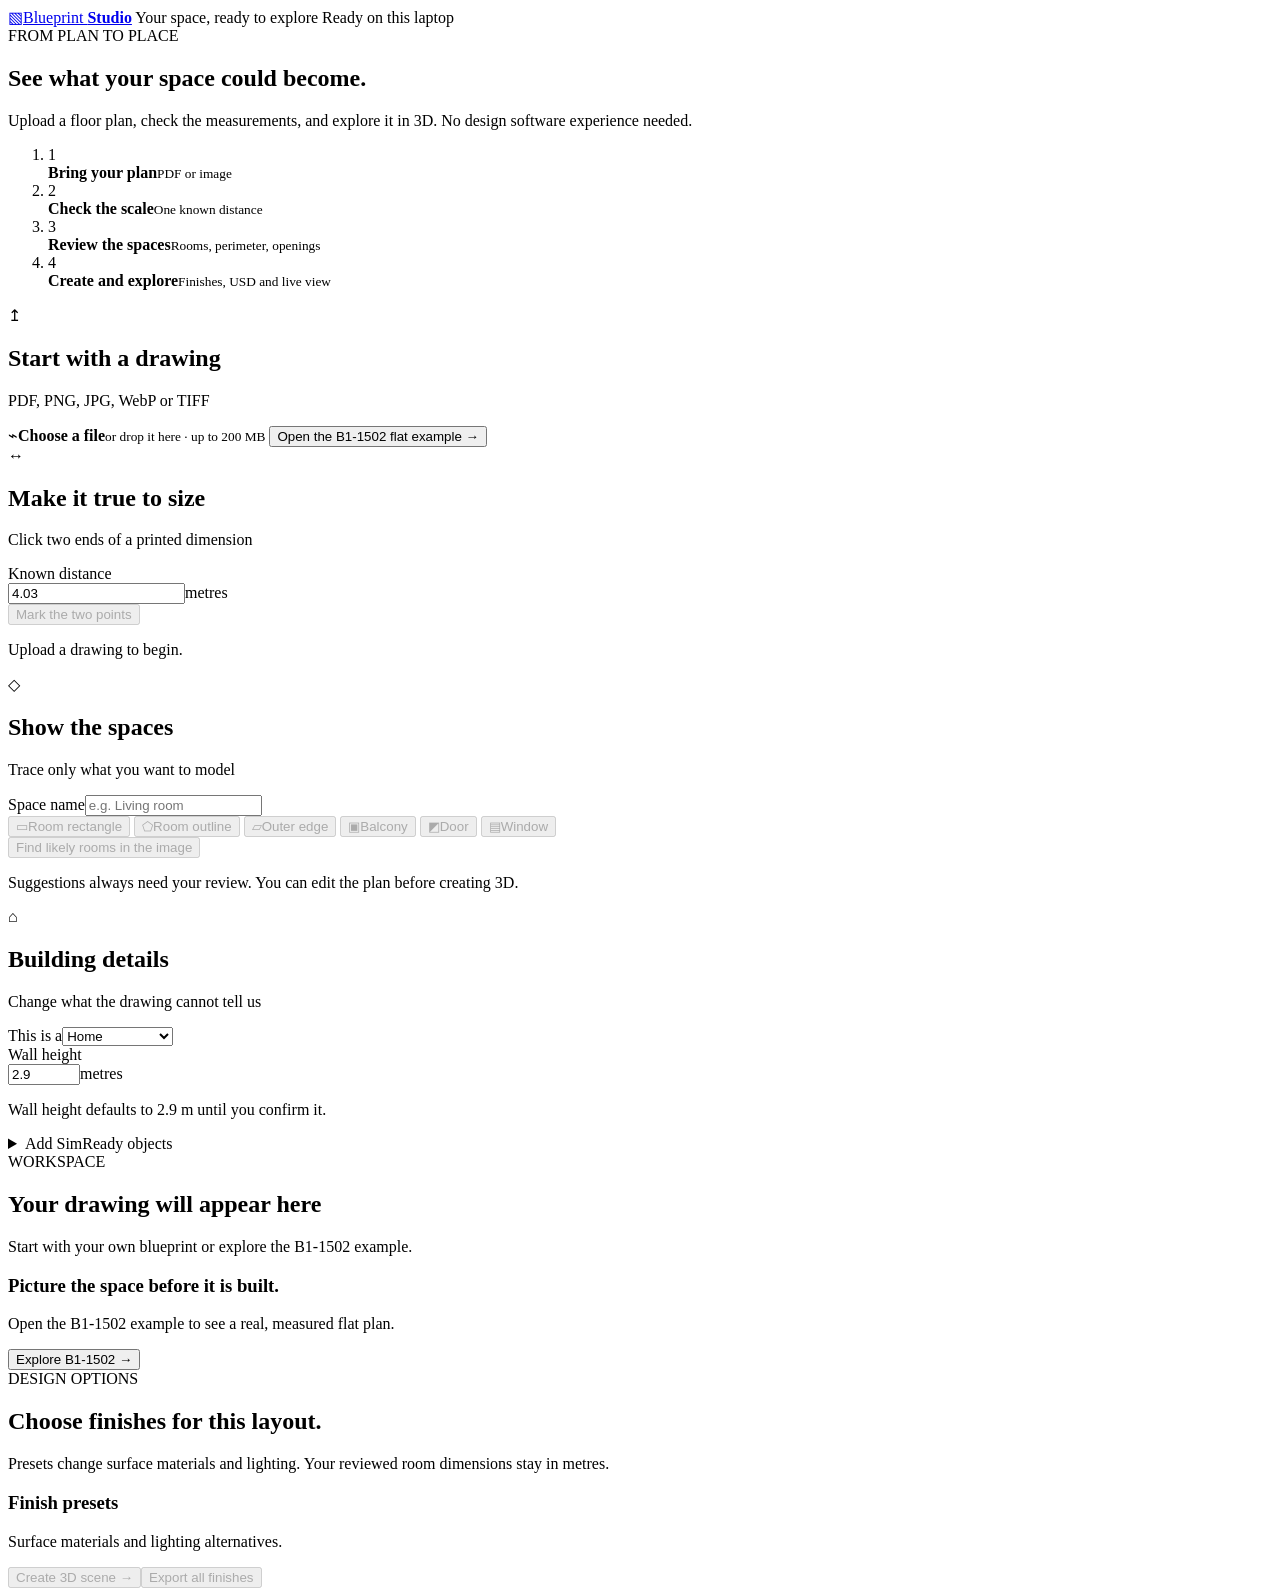
==== blueprint-usd-studio/app/static/index.html @ 50b2b5b7 "Present reference-linked interior schemes with current-layout previews" ====
<!doctype html>
<html lang="en">
<head>
  <meta charset="utf-8">
  <meta name="viewport" content="width=device-width, initial-scale=1">
  <meta name="theme-color" content="#111a2b">
  <title>Blueprint Studio · From drawing to 3D</title>
  <link rel="icon" type="image/svg+xml" href="/static/favicon.svg">
  <link rel="stylesheet" href="/static/style.css">
</head>
<body>
  <header class="topbar">
    <a class="brand" href="/" aria-label="Blueprint Studio home"><span class="brand-mark">▧</span><span>Blueprint <strong>Studio</strong></span></a>
    <span class="top-caption">Your space, ready to explore</span>
    <span id="connection" class="connection"><span class="status-dot"></span> Ready on this laptop</span>
  </header>

  <main class="app-shell">
    <aside class="sidebar">
      <div class="intro">
        <div class="eyebrow">FROM PLAN TO PLACE</div>
        <h1>See what your space could become.</h1>
        <p>Upload a floor plan, check the measurements, and explore it in 3D. No design software experience needed.</p>
      </div>

      <ol class="steps" aria-label="Workflow">
        <li class="active" id="step-upload"><span>1</span><div><strong>Bring your plan</strong><small>PDF or image</small></div></li>
        <li id="step-measure"><span>2</span><div><strong>Check the scale</strong><small>One known distance</small></div></li>
        <li id="step-outline"><span>3</span><div><strong>Review the spaces</strong><small>Rooms, perimeter, openings</small></div></li>
        <li id="step-create"><span>4</span><div><strong>Create and explore</strong><small>Finishes, USD and live view</small></div></li>
      </ol>

      <section class="card source-card">
        <div class="card-heading"><span class="icon">↥</span><div><h2>Start with a drawing</h2><p>PDF, PNG, JPG, WebP or TIFF</p></div></div>
        <label class="upload-target" for="fileInput"><span class="upload-illustration">⌁</span><strong>Choose a file</strong><small>or drop it here · up to 200 MB</small></label>
        <input id="fileInput" type="file" accept=".pdf,.png,.jpg,.jpeg,.webp,.tif,.tiff" hidden>
        <button id="exampleButton" type="button" class="text-button">Open the B1-1502 flat example <span>→</span></button>
        <p id="sourceNote" class="source-note" hidden></p>
        <div id="pageControls" class="field-row" hidden><label for="pageSelect">PDF page</label><select id="pageSelect"></select></div>
      </section>

      <section class="card" id="measureCard">
        <div class="card-heading"><span class="icon">↔</span><div><h2>Make it true to size</h2><p>Click two ends of a printed dimension</p></div></div>
        <div class="field-row"><label for="distanceInput">Known distance</label><div class="unit-input"><input id="distanceInput" type="number" min="0.01" step="0.01" value="4.03"><span>metres</span></div></div>
        <button id="calibrateButton" type="button" class="secondary-button" disabled>Mark the two points</button>
        <p id="scaleSummary" class="helper">Upload a drawing to begin.</p>
      </section>

      <section class="card" id="outlineCard">
        <div class="card-heading"><span class="icon">◇</span><div><h2>Show the spaces</h2><p>Trace only what you want to model</p></div></div>
        <div class="field-row"><label for="roomName">Space name</label><input id="roomName" type="text" placeholder="e.g. Living room"></div>
        <div class="tool-grid">
          <button class="tool" data-tool="room-rectangle" disabled>▭<span>Room rectangle</span></button>
          <button class="tool" data-tool="room-polygon" disabled>⬠<span>Room outline</span></button>
          <button class="tool" data-tool="perimeter" disabled>▱<span>Outer edge</span></button>
          <button class="tool" data-tool="balcony" disabled>▣<span>Balcony</span></button>
          <button class="tool" data-tool="door" disabled>◩<span>Door</span></button>
          <button class="tool" data-tool="window" disabled>▤<span>Window</span></button>
        </div>
        <button id="finishOutline" type="button" class="secondary-button" hidden>Finish this outline</button>
        <div id="openingWidthRow" class="field-row" hidden><label for="openingWidth">Opening width</label><div class="unit-input"><input id="openingWidth" type="number" min="0.2" max="6" step="0.05" value="0.9"><span>metres</span></div></div>
        <button id="suggestButton" type="button" class="subtle-button" disabled>Find likely rooms in the image</button>
        <p class="helper">Suggestions always need your review. You can edit the plan before creating 3D.</p>
        <div id="suggestions" class="suggestions" hidden></div>
        <div id="roomList" class="room-list"></div>
      </section>

      <section class="card" id="detailCard">
        <div class="card-heading"><span class="icon">⌂</span><div><h2>Building details</h2><p>Change what the drawing cannot tell us</p></div></div>
        <div class="field-row"><label for="structureType">This is a</label><select id="structureType"><option value="home">Home</option><option value="factory">Factory</option><option value="office">Office</option><option value="showroom">Showroom</option><option value="other">Other structure</option></select></div>
        <div class="field-row"><label for="heightInput">Wall height</label><div class="unit-input"><input id="heightInput" type="number" min="1.5" max="15" step="0.05" value="2.9"><span>metres</span></div></div>
        <p id="heightStatus" class="helper">Wall height defaults to 2.9 m until you confirm it.</p>
        <details class="assets-panel"><summary>Add SimReady objects</summary><button id="starterFurniture" type="button" class="secondary-button" hidden>Add sample B1-1502 layout</button><div id="assetList" class="asset-list">The asset library is being prepared.</div><div id="placementList" class="room-list"></div><p class="helper">Choose an item, then click where it belongs on the plan. Source materials stay linked. To see an object fall, mark it movable, give it a starting height, and enable physics in the live view.</p></details>
      </section>
    </aside>

    <section class="workspace">
      <div class="workspace-header">
        <div><div class="eyebrow">WORKSPACE</div><h2 id="projectTitle">Your drawing will appear here</h2><p id="projectSubtitle">Start with your own blueprint or explore the B1-1502 example.</p></div>
        <div class="workspace-actions"><span id="saveState" class="save-state"></span><button id="clearTool" type="button" class="subtle-button" hidden>Exit tool</button></div>
      </div>
      <div id="emptyState" class="empty-state"><div class="empty-graphic"><span class="plan-line"></span><span class="plan-line second"></span><span class="plan-line third"></span><span class="plan-door"></span></div><h3>Picture the space before it is built.</h3><p>Open the B1-1502 example to see a real, measured flat plan.</p><button id="emptyExample" class="primary-button" type="button">Explore B1-1502 <span>→</span></button></div>
      <div id="canvasArea" class="canvas-area" hidden><div class="canvas-toolbar"><span id="toolHint">Review the traced plan, or choose a tool on the left.</span><label class="canvas-toggle"><input id="showLabels" type="checkbox" checked> Show labels</label><span id="canvasScale"></span></div><div class="canvas-scroll"><canvas id="planCanvas" aria-label="Blueprint editor"></canvas></div><div class="canvas-footer"><span><i class="legend-swatch perimeter"></i> Perimeter</span><span><i class="legend-swatch room"></i> Spaces</span><span><i class="legend-swatch opening"></i> Openings</span><span>Click a space in the list to remove it</span></div></div>
      <div id="drawingInfo" class="drawing-info" hidden><div class="info-title">Measurements and source</div><div id="measurementBadges" class="measurement-badges"></div><p id="provenanceText"></p>
        <details id="reconstructionReview" class="reconstruction-review" hidden>
          <summary>Review reconstruction assumptions</summary>
          <p id="reconstructionCounts"></p>
          <p>Review the source evidence and estimated values below. Use the item IDs when requesting a correction.</p>
          <section id="referenceContext" hidden><h3>Reference files</h3><div id="referenceLedger"></div><h3>Specified finishes</h3><div id="finishSpecification"></div></section>
          <h3>Scale check</h3><div id="reconstructionScale"></div>
          <h3>Reconstruction decisions</h3><ul id="reconstructionDecisions" class="review-list" tabindex="0" aria-label="Reconstruction decisions"></ul>
          <h3>Openings and access</h3><ol id="reconstructionOpenings" class="review-list" tabindex="0" aria-label="Opening evidence and dimensions"></ol>
          <a id="reconstructionTrace" class="secondary-button" download>Download reconstruction trace</a>
        </details>
      </div>

      <section class="create-panel" id="createPanel">
        <div class="create-copy"><div class="eyebrow">DESIGN OPTIONS</div><h2 id="designOptionsTitle">Choose finishes for this layout.</h2><p id="finishPresetNote">Presets change surface materials and lighting. Your reviewed room dimensions stay in metres.</p></div>
        <div id="styleChoices" class="style-choices" role="radiogroup" aria-label="Interior scheme or finish preset">
          <section id="interiorSchemes" class="style-section" hidden aria-labelledby="interiorSchemesTitle"><h3 id="interiorSchemesTitle">Interior schemes</h3><p>Coordinated furniture, materials and lighting. Review each scheme’s choices and design references before creating the scene.</p><div id="schemeChoices" class="scheme-choices"></div></section>
          <section id="finishPresets" class="style-section" aria-labelledby="finishPresetsTitle"><h3 id="finishPresetsTitle">Finish presets</h3><p>Surface materials and lighting alternatives.</p><div id="finishChoices" class="finish-choices"></div></section>
        </div>
        <div class="create-actions"><button id="generateButton" type="button" class="primary-button" disabled>Create 3D scene <span>→</span></button><button id="allStylesButton" type="button" class="secondary-button" disabled>Export all finishes</button><span id="generateStatus" class="helper"></span></div>
        <div id="resultPanel" class="result-panel" hidden><div><strong>Your USD scene is ready.</strong><p id="resultDetails"></p></div><div class="result-actions"><a id="downloadLink" class="secondary-button" href="#" download>Download USD</a><select id="streamQuality" aria-label="Stream quality"><option value="hd">720p · HD</option><option value="full_hd">1080p · Full HD</option><option value="qhd">1440p · QHD</option><option value="uhd">4K · UHD (3840 × 2160)</option></select><label class="physics-option"><input id="streamPhysics" type="checkbox"> Simulate physics</label><button id="streamButton" class="primary-button" type="button">Explore live on another screen <span>↗</span></button></div></div>
        <div id="streamPanel" class="stream-panel" hidden><div><strong>Live RTX view</strong><p>Open this address on this laptop or another machine on the same network. The view connects automatically. Drag to rotate and scroll to zoom.</p><a id="streamLink" href="#" target="_blank" rel="noopener"></a></div><button id="stopStreamButton" type="button" class="subtle-button">Stop stream</button></div>
      </section>
    </section>
  </main>
  <div id="toast" class="toast" role="status" aria-live="polite" hidden></div>
  <script src="/static/app.js" defer></script>
</body>
</html>
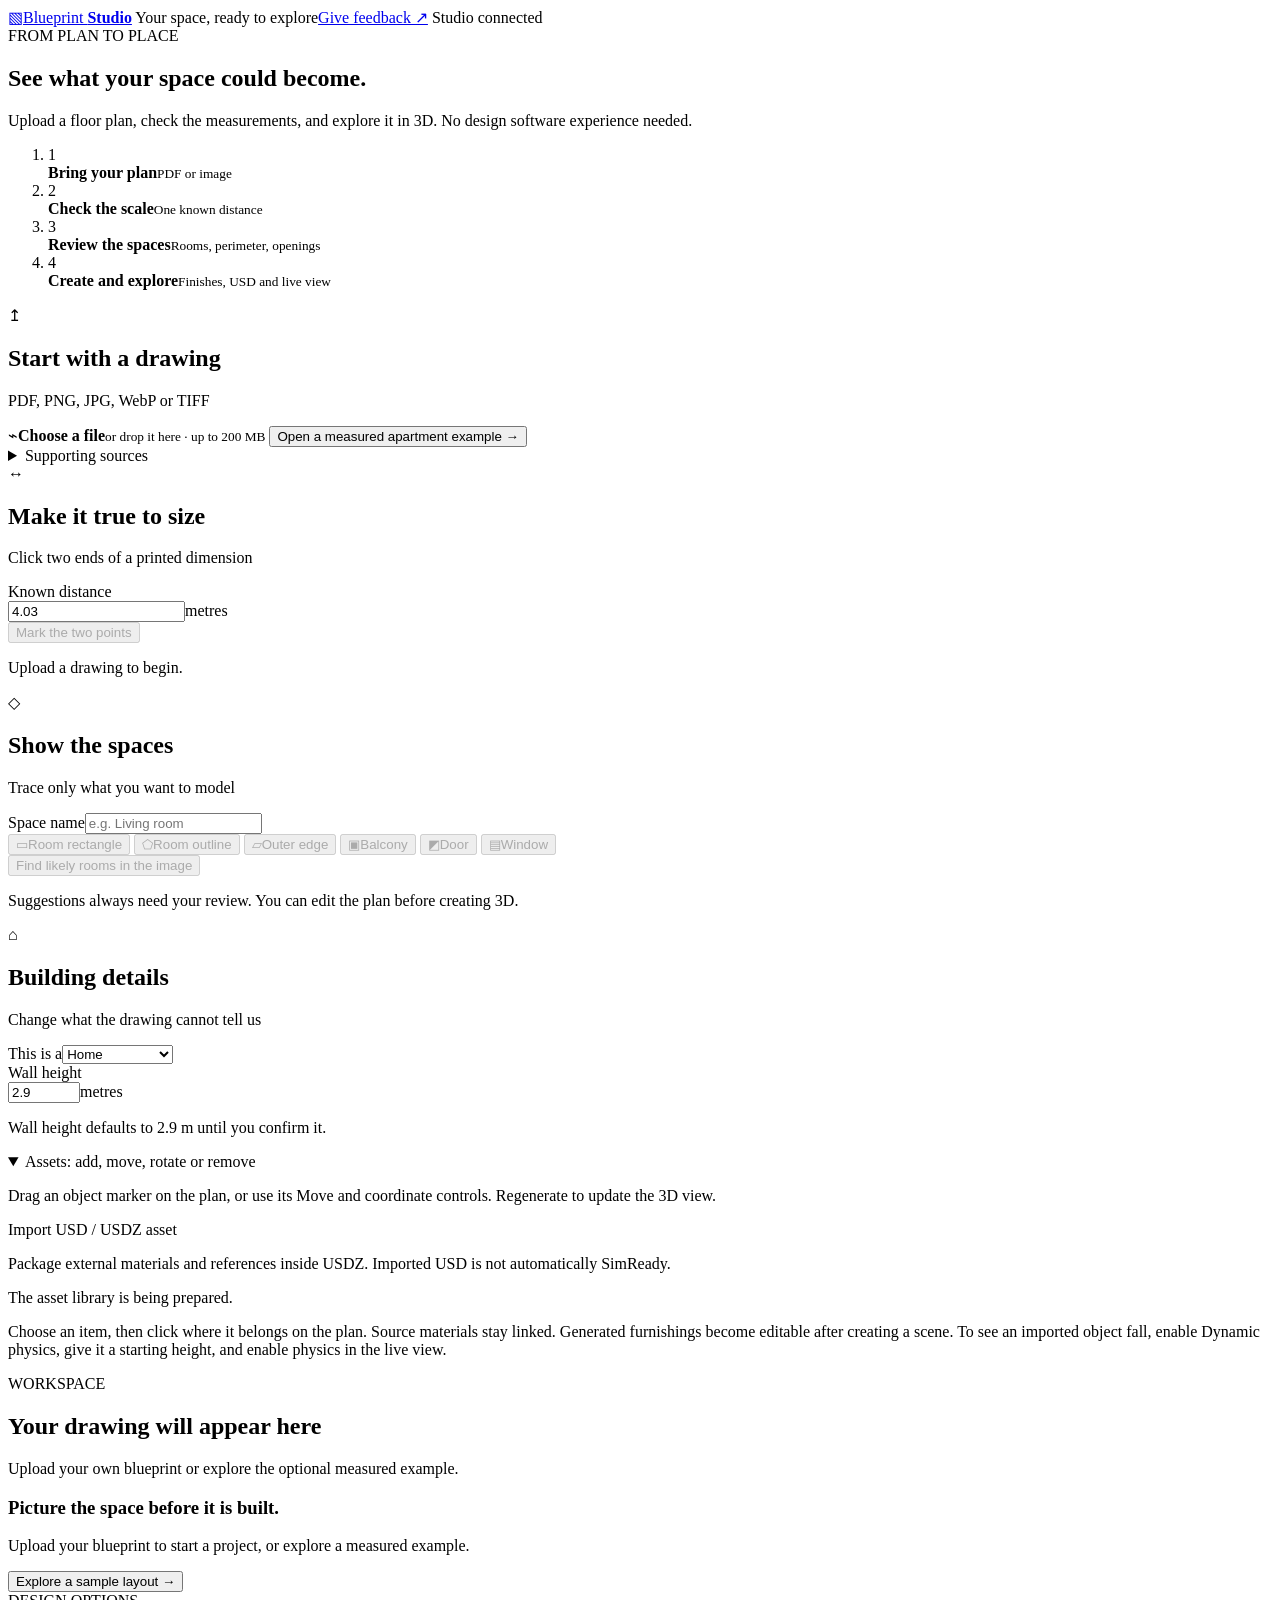
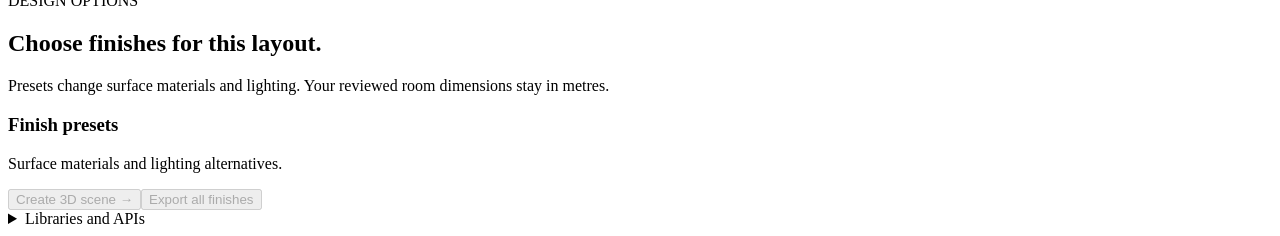
==== commit d6f92f56: "Enable generic project evidence, asset editing and persistent internal hosting" ====
--- a/blueprint-usd-studio/app/static/index.html
+++ b/blueprint-usd-studio/app/static/index.html
@@ -11,8 +11,8 @@
 <body>
   <header class="topbar">
     <a class="brand" href="/" aria-label="Blueprint Studio home"><span class="brand-mark">▧</span><span>Blueprint <strong>Studio</strong></span></a>
-    <span class="top-caption">Your space, ready to explore</span>
-    <span id="connection" class="connection"><span class="status-dot"></span> Ready on this laptop</span>
+    <span class="top-caption">Your space, ready to explore</span><a href="https://github.com/irfanmsg/experiments/issues/new" target="_blank" rel="noopener" class="feedback-link">Give feedback ↗</a>
+    <span id="connection" class="connection"><span class="status-dot"></span> Studio connected</span>
   </header>
 
   <main class="app-shell">
@@ -34,8 +34,9 @@
         <div class="card-heading"><span class="icon">↥</span><div><h2>Start with a drawing</h2><p>PDF, PNG, JPG, WebP or TIFF</p></div></div>
         <label class="upload-target" for="fileInput"><span class="upload-illustration">⌁</span><strong>Choose a file</strong><small>or drop it here · up to 200 MB</small></label>
         <input id="fileInput" type="file" accept=".pdf,.png,.jpg,.jpeg,.webp,.tif,.tiff" hidden>
-        <button id="exampleButton" type="button" class="text-button">Open the B1-1502 flat example <span>→</span></button>
+        <button id="exampleButton" type="button" class="text-button">Open a measured apartment example <span>→</span></button>
         <p id="sourceNote" class="source-note" hidden></p>
+        <details id="supportingSources"><summary>Supporting sources</summary><p class="helper">Attach measurements, photos, finish schedules or design references. These remain evidence for review; uploading does not automatically change the geometry.</p><label for="sourceRole">Source role</label><select id="sourceRole"><option value="measurement">Measurements</option><option value="detail">Detail drawing</option><option value="photo">Site photo</option><option value="finish">Finish schedule</option><option value="style">Design reference</option><option value="other">Other evidence</option></select><label for="sourceNotes">What should this source establish?</label><input id="sourceNotes" maxlength="2000" placeholder="e.g. measured kitchen wall length"><label class="secondary-button" for="sourceFilesInput">Attach PDFs or images</label><input id="sourceFilesInput" type="file" multiple accept=".pdf,.png,.jpg,.jpeg,.webp,.tif,.tiff" hidden disabled><p id="sourceUploadStatus" class="helper">Open or upload a project first.</p><div id="sourceFilesList"></div></details>
         <div id="pageControls" class="field-row" hidden><label for="pageSelect">PDF page</label><select id="pageSelect"></select></div>
       </section>
 
@@ -70,16 +71,16 @@
         <div class="field-row"><label for="structureType">This is a</label><select id="structureType"><option value="home">Home</option><option value="factory">Factory</option><option value="office">Office</option><option value="showroom">Showroom</option><option value="other">Other structure</option></select></div>
         <div class="field-row"><label for="heightInput">Wall height</label><div class="unit-input"><input id="heightInput" type="number" min="1.5" max="15" step="0.05" value="2.9"><span>metres</span></div></div>
         <p id="heightStatus" class="helper">Wall height defaults to 2.9 m until you confirm it.</p>
-        <details class="assets-panel"><summary>Add SimReady objects</summary><button id="starterFurniture" type="button" class="secondary-button" hidden>Add sample B1-1502 layout</button><div id="assetList" class="asset-list">The asset library is being prepared.</div><div id="placementList" class="room-list"></div><p class="helper">Choose an item, then click where it belongs on the plan. Source materials stay linked. To see an object fall, mark it movable, give it a starting height, and enable physics in the live view.</p></details>
+        <details class="assets-panel" open><summary>Assets: add, move, rotate or remove</summary><p class="helper">Drag an object marker on the plan, or use its Move and coordinate controls. Regenerate to update the 3D view.</p><label class="secondary-button" for="assetImportInput">Import USD / USDZ asset</label><input id="assetImportInput" type="file" accept=".usd,.usda,.usdc,.usdz" hidden><p id="assetImportStatus" class="helper">Package external materials and references inside USDZ. Imported USD is not automatically SimReady.</p><button id="starterFurniture" type="button" class="secondary-button" hidden>Add sample B1-1502 layout</button><div id="assetList" class="asset-list">The asset library is being prepared.</div><div id="placementList" class="room-list"></div><p class="helper">Choose an item, then click where it belongs on the plan. Source materials stay linked. Generated furnishings become editable after creating a scene. To see an imported object fall, enable Dynamic physics, give it a starting height, and enable physics in the live view.</p></details>
       </section>
     </aside>
 
     <section class="workspace">
       <div class="workspace-header">
-        <div><div class="eyebrow">WORKSPACE</div><h2 id="projectTitle">Your drawing will appear here</h2><p id="projectSubtitle">Start with your own blueprint or explore the B1-1502 example.</p></div>
+        <div><div class="eyebrow">WORKSPACE</div><h2 id="projectTitle">Your drawing will appear here</h2><p id="projectSubtitle">Upload your own blueprint or explore the optional measured example.</p></div>
         <div class="workspace-actions"><span id="saveState" class="save-state"></span><button id="clearTool" type="button" class="subtle-button" hidden>Exit tool</button></div>
       </div>
-      <div id="emptyState" class="empty-state"><div class="empty-graphic"><span class="plan-line"></span><span class="plan-line second"></span><span class="plan-line third"></span><span class="plan-door"></span></div><h3>Picture the space before it is built.</h3><p>Open the B1-1502 example to see a real, measured flat plan.</p><button id="emptyExample" class="primary-button" type="button">Explore B1-1502 <span>→</span></button></div>
+      <div id="emptyState" class="empty-state"><div class="empty-graphic"><span class="plan-line"></span><span class="plan-line second"></span><span class="plan-line third"></span><span class="plan-door"></span></div><h3>Picture the space before it is built.</h3><p>Upload your blueprint to start a project, or explore a measured example.</p><button id="emptyExample" class="primary-button" type="button">Explore a sample layout <span>→</span></button></div>
       <div id="canvasArea" class="canvas-area" hidden><div class="canvas-toolbar"><span id="toolHint">Review the traced plan, or choose a tool on the left.</span><label class="canvas-toggle"><input id="showLabels" type="checkbox" checked> Show labels</label><span id="canvasScale"></span></div><div class="canvas-scroll"><canvas id="planCanvas" aria-label="Blueprint editor"></canvas></div><div class="canvas-footer"><span><i class="legend-swatch perimeter"></i> Perimeter</span><span><i class="legend-swatch room"></i> Spaces</span><span><i class="legend-swatch opening"></i> Openings</span><span>Click a space in the list to remove it</span></div></div>
       <div id="drawingInfo" class="drawing-info" hidden><div class="info-title">Measurements and source</div><div id="measurementBadges" class="measurement-badges"></div><p id="provenanceText"></p>
         <details id="reconstructionReview" class="reconstruction-review" hidden>
@@ -95,6 +96,9 @@
       </div>
 
       <section class="create-panel" id="createPanel">
+        <div id="legacyProjectNotice" class="stream-panel" hidden role="note">
+          <div><strong>This browser reopened an older saved layout.</strong><p>Refreshing keeps this layout open. Interior schemes now work with this layout too. For the corrected example dimensions and existing previews, open the updated agreement layout below; your older project stays saved.</p><a id="liveProjectLink" hidden>Open the layout currently in the 3D view</a><p><a id="updatedExampleLink" href="/?example=b1-1502">Create a separate copy of the updated B1-1502 example</a></p></div>
+        </div>
         <div class="create-copy"><div class="eyebrow">DESIGN OPTIONS</div><h2 id="designOptionsTitle">Choose finishes for this layout.</h2><p id="finishPresetNote">Presets change surface materials and lighting. Your reviewed room dimensions stay in metres.</p></div>
         <div id="styleChoices" class="style-choices" role="radiogroup" aria-label="Interior scheme or finish preset">
           <section id="interiorSchemes" class="style-section" hidden aria-labelledby="interiorSchemesTitle"><h3 id="interiorSchemesTitle">Interior schemes</h3><p>Coordinated furniture, materials and lighting. Review each scheme’s choices and design references before creating the scene.</p><div id="schemeChoices" class="scheme-choices"></div></section>
@@ -102,10 +106,11 @@
         </div>
         <div class="create-actions"><button id="generateButton" type="button" class="primary-button" disabled>Create 3D scene <span>→</span></button><button id="allStylesButton" type="button" class="secondary-button" disabled>Export all finishes</button><span id="generateStatus" class="helper"></span></div>
         <div id="resultPanel" class="result-panel" hidden><div><strong>Your USD scene is ready.</strong><p id="resultDetails"></p></div><div class="result-actions"><a id="downloadLink" class="secondary-button" href="#" download>Download USD</a><select id="streamQuality" aria-label="Stream quality"><option value="hd">720p · HD</option><option value="full_hd">1080p · Full HD</option><option value="qhd">1440p · QHD</option><option value="uhd">4K · UHD (3840 × 2160)</option></select><label class="physics-option"><input id="streamPhysics" type="checkbox"> Simulate physics</label><button id="streamButton" class="primary-button" type="button">Explore live on another screen <span>↗</span></button></div></div>
-        <div id="streamPanel" class="stream-panel" hidden><div><strong>Live RTX view</strong><p>Open this address on this laptop or another machine on the same network. The view connects automatically. Drag to rotate and scroll to zoom.</p><a id="streamLink" href="#" target="_blank" rel="noopener"></a></div><button id="stopStreamButton" type="button" class="subtle-button">Stop stream</button></div>
+        <div id="streamPanel" class="stream-panel" hidden><div><strong>Live RTX view</strong><p>Open this address on this laptop or another machine on the same network. The view connects automatically. Drag to rotate and scroll to zoom.</p><a id="streamLink" href="#" target="_blank" rel="noopener"></a></div><button id="stopStreamButton" type="button" class="subtle-button">Stop shared 3D view</button></div>
       </section>
     </section>
   </main>
+  <details id="libraryTracePanel" class="card library-trace"><summary>Libraries and APIs</summary><p>Installed versions and the APIs behind each action. Observed operations appear after generation.</p><button id="refreshLibraryTrace" type="button" class="secondary-button">Refresh installed versions</button> <a id="downloadLibraryTrace" class="secondary-button" href="/api/runtime-trace" download="blueprint-library-trace.json">Download trace</a><div id="libraryTraceContent"></div></details>
   <div id="toast" class="toast" role="status" aria-live="polite" hidden></div>
   <script src="/static/app.js" defer></script>
 </body>
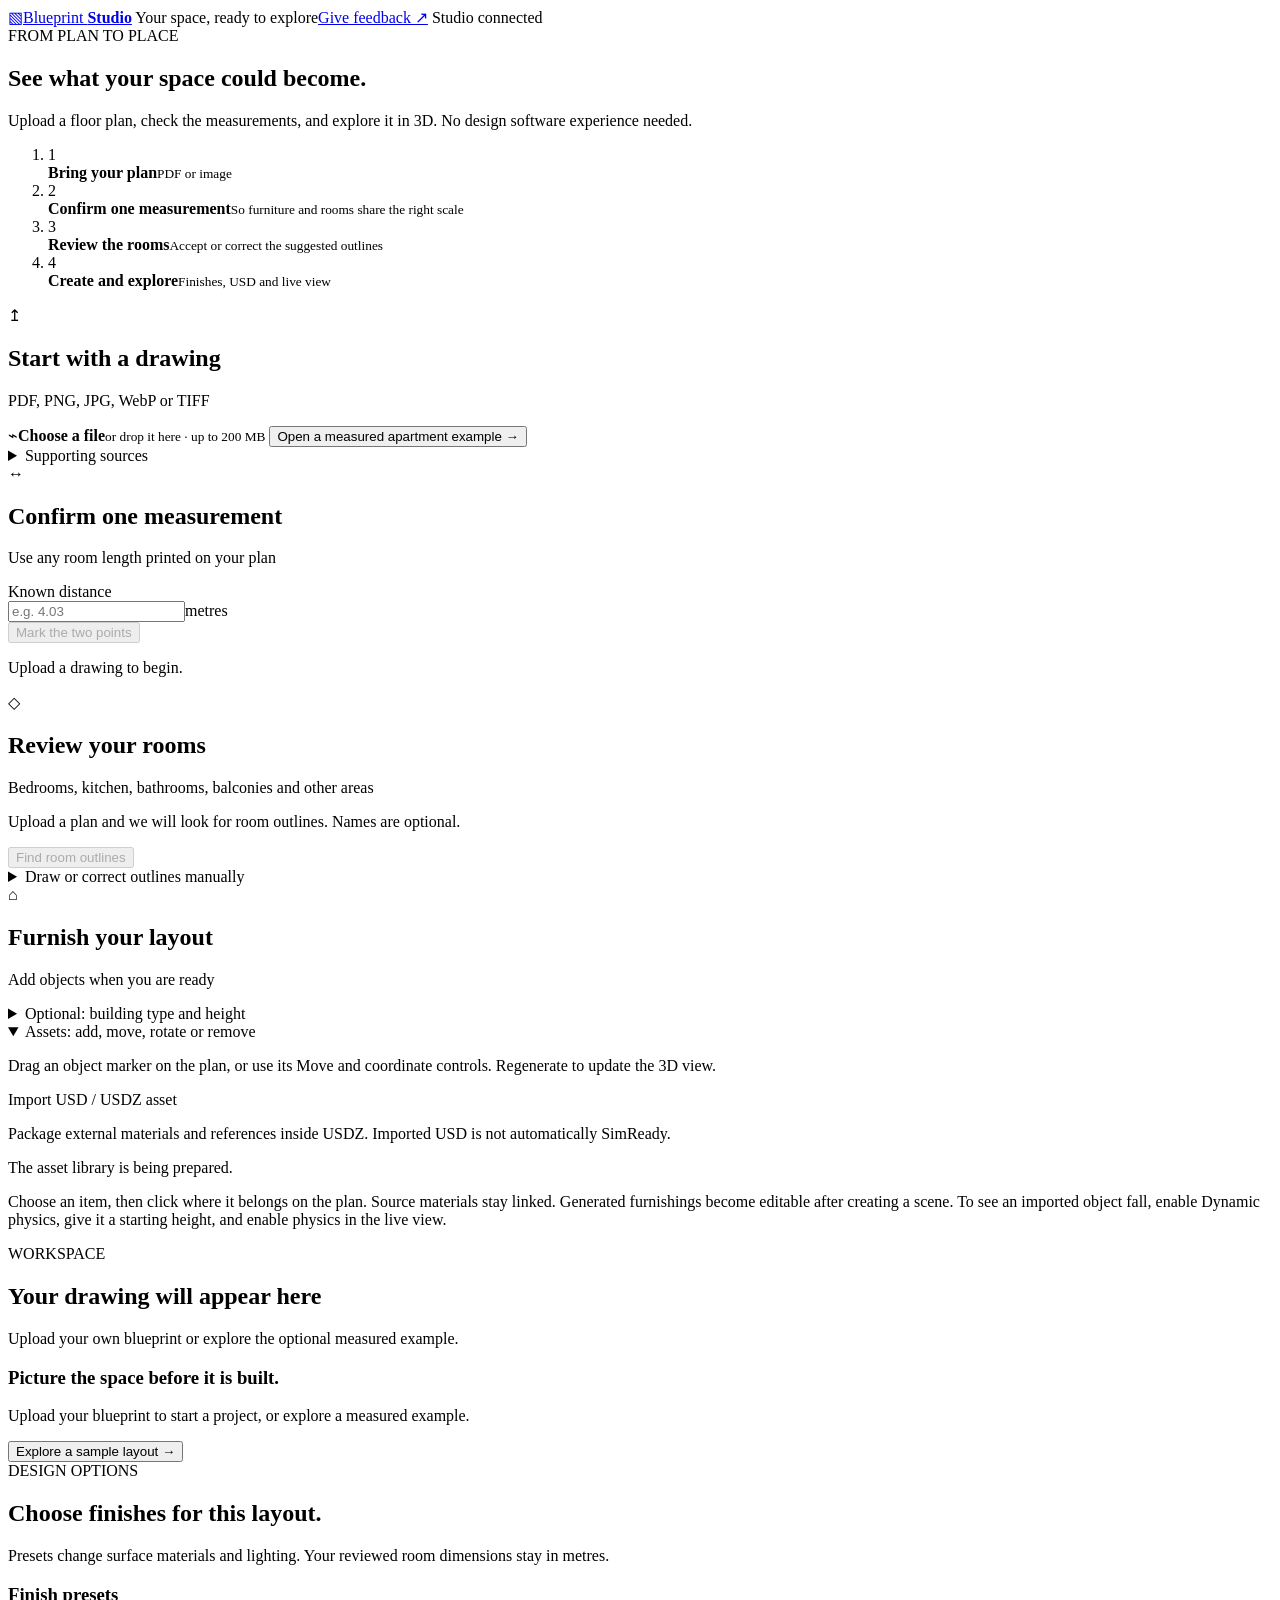
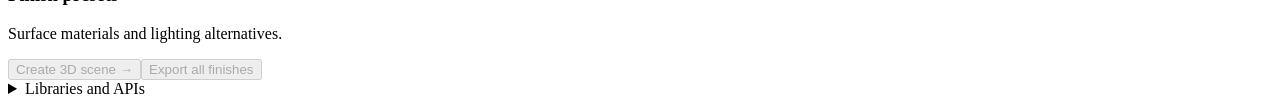
==== commit 3f896c72: "Start blueprint review with room suggestions and optional building details" ====
--- a/blueprint-usd-studio/app/static/index.html
+++ b/blueprint-usd-studio/app/static/index.html
@@ -25,8 +25,8 @@
 
       <ol class="steps" aria-label="Workflow">
         <li class="active" id="step-upload"><span>1</span><div><strong>Bring your plan</strong><small>PDF or image</small></div></li>
-        <li id="step-measure"><span>2</span><div><strong>Check the scale</strong><small>One known distance</small></div></li>
-        <li id="step-outline"><span>3</span><div><strong>Review the spaces</strong><small>Rooms, perimeter, openings</small></div></li>
+        <li id="step-measure"><span>2</span><div><strong>Confirm one measurement</strong><small>So furniture and rooms share the right scale</small></div></li>
+        <li id="step-outline"><span>3</span><div><strong>Review the rooms</strong><small>Accept or correct the suggested outlines</small></div></li>
         <li id="step-create"><span>4</span><div><strong>Create and explore</strong><small>Finishes, USD and live view</small></div></li>
       </ol>
 
@@ -41,15 +41,15 @@
       </section>
 
       <section class="card" id="measureCard">
-        <div class="card-heading"><span class="icon">↔</span><div><h2>Make it true to size</h2><p>Click two ends of a printed dimension</p></div></div>
-        <div class="field-row"><label for="distanceInput">Known distance</label><div class="unit-input"><input id="distanceInput" type="number" min="0.01" step="0.01" value="4.03"><span>metres</span></div></div>
+        <div class="card-heading"><span class="icon">↔</span><div><h2>Confirm one measurement</h2><p>Use any room length printed on your plan</p></div></div>
+        <div class="field-row"><label for="distanceInput">Known distance</label><div class="unit-input"><input id="distanceInput" type="number" min="0.01" step="0.01" placeholder="e.g. 4.03"><span>metres</span></div></div>
         <button id="calibrateButton" type="button" class="secondary-button" disabled>Mark the two points</button>
         <p id="scaleSummary" class="helper">Upload a drawing to begin.</p>
       </section>
 
       <section class="card" id="outlineCard">
-        <div class="card-heading"><span class="icon">◇</span><div><h2>Show the spaces</h2><p>Trace only what you want to model</p></div></div>
-        <div class="field-row"><label for="roomName">Space name</label><input id="roomName" type="text" placeholder="e.g. Living room"></div>
+        <div class="card-heading"><span class="icon">◇</span><div><h2>Review your rooms</h2><p>Bedrooms, kitchen, bathrooms, balconies and other areas</p></div></div>
+        <p id="suggestionStatus" class="helper" role="status">Upload a plan and we will look for room outlines. Names are optional.</p><button id="suggestButton" type="button" class="subtle-button" disabled>Find room outlines</button><div id="suggestions" class="suggestions" hidden></div><button id="acceptSuggestions" type="button" class="primary-button" hidden disabled>Use selected room outlines</button><details id="manualTools"><summary>Draw or correct outlines manually</summary><div class="field-row"><label for="roomName">Room name (optional)</label><input id="roomName" type="text" placeholder="e.g. Living room"></div>
         <div class="tool-grid">
           <button class="tool" data-tool="room-rectangle" disabled>▭<span>Room rectangle</span></button>
           <button class="tool" data-tool="room-polygon" disabled>⬠<span>Room outline</span></button>
@@ -60,17 +60,15 @@
         </div>
         <button id="finishOutline" type="button" class="secondary-button" hidden>Finish this outline</button>
         <div id="openingWidthRow" class="field-row" hidden><label for="openingWidth">Opening width</label><div class="unit-input"><input id="openingWidth" type="number" min="0.2" max="6" step="0.05" value="0.9"><span>metres</span></div></div>
-        <button id="suggestButton" type="button" class="subtle-button" disabled>Find likely rooms in the image</button>
-        <p class="helper">Suggestions always need your review. You can edit the plan before creating 3D.</p>
-        <div id="suggestions" class="suggestions" hidden></div>
+        <p class="helper">Draw only rooms or openings that need correction.</p></details>
         <div id="roomList" class="room-list"></div>
       </section>
 
       <section class="card" id="detailCard">
-        <div class="card-heading"><span class="icon">⌂</span><div><h2>Building details</h2><p>Change what the drawing cannot tell us</p></div></div>
-        <div class="field-row"><label for="structureType">This is a</label><select id="structureType"><option value="home">Home</option><option value="factory">Factory</option><option value="office">Office</option><option value="showroom">Showroom</option><option value="other">Other structure</option></select></div>
-        <div class="field-row"><label for="heightInput">Wall height</label><div class="unit-input"><input id="heightInput" type="number" min="1.5" max="15" step="0.05" value="2.9"><span>metres</span></div></div>
-        <p id="heightStatus" class="helper">Wall height defaults to 2.9 m until you confirm it.</p>
+        <div class="card-heading"><span class="icon">⌂</span><div><h2>Furnish your layout</h2><p>Add objects when you are ready</p></div></div>
+        <details id="modelSettings"><summary>Optional: building type and height</summary><p class="helper">You can create 3D without changing these settings. Height gives the walls their vertical size; when the plan has no height, we keep a labeled estimate.</p><div class="field-row"><label for="structureType">This is a</label><select id="structureType"><option value="home">Home</option><option value="factory">Factory</option><option value="office">Office</option><option value="showroom">Showroom</option><option value="other">Other structure</option></select></div>
+        <div class="field-row"><label for="heightInput">Room height</label><div class="unit-input"><input id="heightInput" type="number" min="1.5" max="15" step="0.05" value="2.9"><span>metres</span></div></div>
+        <p id="heightStatus" class="helper">2.9 m is an estimate for the preview, not a measurement from your plan.</p></details>
         <details class="assets-panel" open><summary>Assets: add, move, rotate or remove</summary><p class="helper">Drag an object marker on the plan, or use its Move and coordinate controls. Regenerate to update the 3D view.</p><label class="secondary-button" for="assetImportInput">Import USD / USDZ asset</label><input id="assetImportInput" type="file" accept=".usd,.usda,.usdc,.usdz" hidden><p id="assetImportStatus" class="helper">Package external materials and references inside USDZ. Imported USD is not automatically SimReady.</p><button id="starterFurniture" type="button" class="secondary-button" hidden>Add sample B1-1502 layout</button><div id="assetList" class="asset-list">The asset library is being prepared.</div><div id="placementList" class="room-list"></div><p class="helper">Choose an item, then click where it belongs on the plan. Source materials stay linked. Generated furnishings become editable after creating a scene. To see an imported object fall, enable Dynamic physics, give it a starting height, and enable physics in the live view.</p></details>
       </section>
     </aside>
@@ -81,7 +79,7 @@
         <div class="workspace-actions"><span id="saveState" class="save-state"></span><button id="clearTool" type="button" class="subtle-button" hidden>Exit tool</button></div>
       </div>
       <div id="emptyState" class="empty-state"><div class="empty-graphic"><span class="plan-line"></span><span class="plan-line second"></span><span class="plan-line third"></span><span class="plan-door"></span></div><h3>Picture the space before it is built.</h3><p>Upload your blueprint to start a project, or explore a measured example.</p><button id="emptyExample" class="primary-button" type="button">Explore a sample layout <span>→</span></button></div>
-      <div id="canvasArea" class="canvas-area" hidden><div class="canvas-toolbar"><span id="toolHint">Review the traced plan, or choose a tool on the left.</span><label class="canvas-toggle"><input id="showLabels" type="checkbox" checked> Show labels</label><span id="canvasScale"></span></div><div class="canvas-scroll"><canvas id="planCanvas" aria-label="Blueprint editor"></canvas></div><div class="canvas-footer"><span><i class="legend-swatch perimeter"></i> Perimeter</span><span><i class="legend-swatch room"></i> Spaces</span><span><i class="legend-swatch opening"></i> Openings</span><span>Click a space in the list to remove it</span></div></div>
+      <div id="canvasArea" class="canvas-area" hidden><div class="canvas-toolbar"><span id="toolHint">Review the traced plan, or choose a tool on the left.</span><label class="canvas-toggle"><input id="showLabels" type="checkbox" checked> Show labels</label><span id="canvasScale"></span></div><div class="canvas-scroll"><canvas id="planCanvas" aria-label="Blueprint editor"></canvas></div><div class="canvas-footer"><span><i class="legend-swatch perimeter"></i> Perimeter</span><span><i class="legend-swatch room"></i> Rooms</span><span><i class="legend-swatch opening"></i> Openings</span><span>Review or rename rooms in the list</span></div></div>
       <div id="drawingInfo" class="drawing-info" hidden><div class="info-title">Measurements and source</div><div id="measurementBadges" class="measurement-badges"></div><p id="provenanceText"></p>
         <details id="reconstructionReview" class="reconstruction-review" hidden>
           <summary>Review reconstruction assumptions</summary>
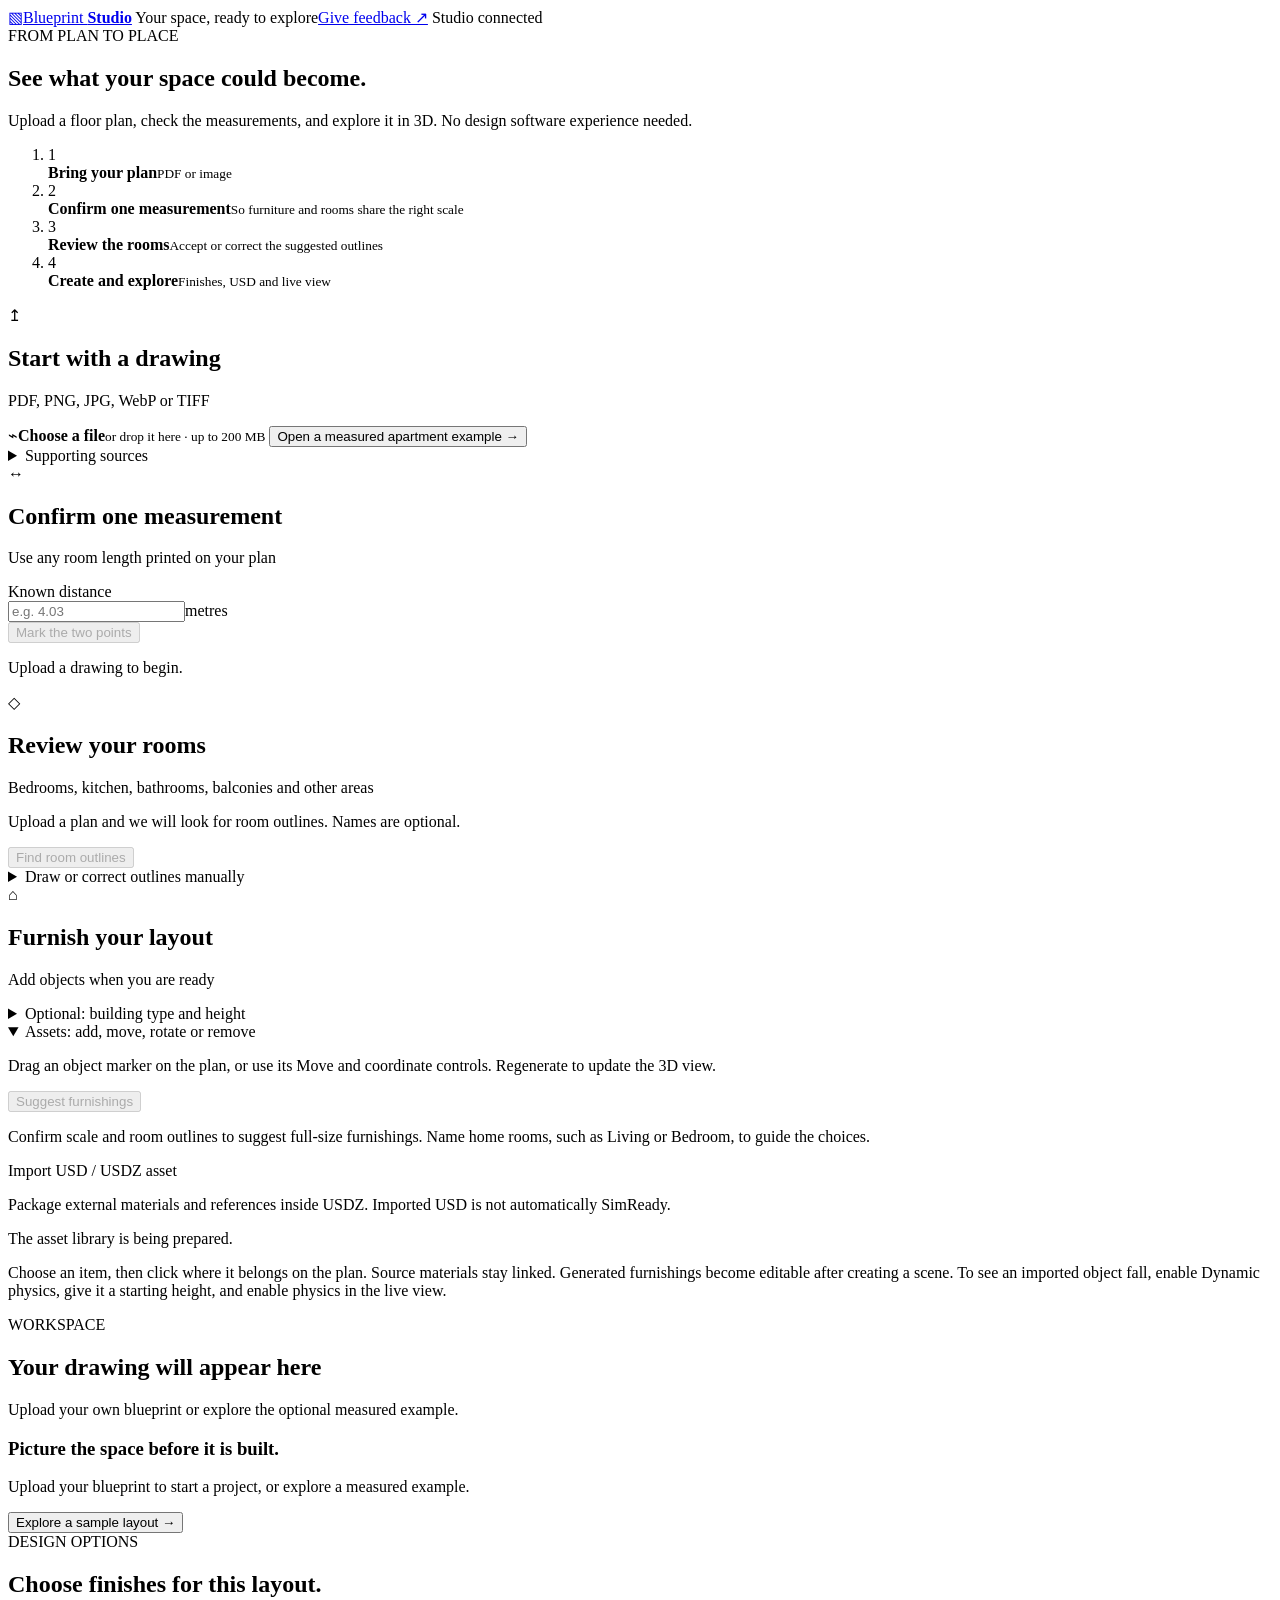
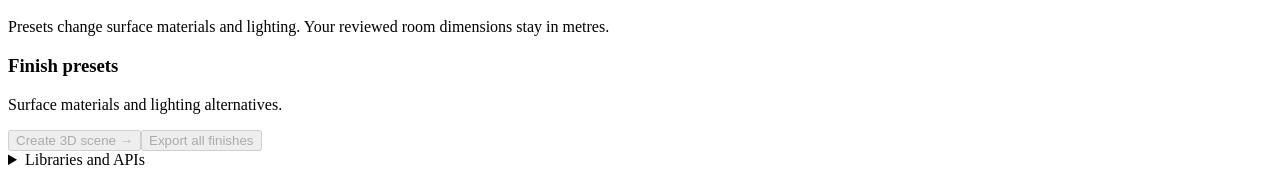
==== commit 3fc897b1: "Suggest physically scaled furnishings for reviewed generic layouts" ====
--- a/blueprint-usd-studio/app/static/index.html
+++ b/blueprint-usd-studio/app/static/index.html
@@ -69,7 +69,7 @@
         <details id="modelSettings"><summary>Optional: building type and height</summary><p class="helper">You can create 3D without changing these settings. Height gives the walls their vertical size; when the plan has no height, we keep a labeled estimate.</p><div class="field-row"><label for="structureType">This is a</label><select id="structureType"><option value="home">Home</option><option value="factory">Factory</option><option value="office">Office</option><option value="showroom">Showroom</option><option value="other">Other structure</option></select></div>
         <div class="field-row"><label for="heightInput">Room height</label><div class="unit-input"><input id="heightInput" type="number" min="1.5" max="15" step="0.05" value="2.9"><span>metres</span></div></div>
         <p id="heightStatus" class="helper">2.9 m is an estimate for the preview, not a measurement from your plan.</p></details>
-        <details class="assets-panel" open><summary>Assets: add, move, rotate or remove</summary><p class="helper">Drag an object marker on the plan, or use its Move and coordinate controls. Regenerate to update the 3D view.</p><label class="secondary-button" for="assetImportInput">Import USD / USDZ asset</label><input id="assetImportInput" type="file" accept=".usd,.usda,.usdc,.usdz" hidden><p id="assetImportStatus" class="helper">Package external materials and references inside USDZ. Imported USD is not automatically SimReady.</p><button id="starterFurniture" type="button" class="secondary-button" hidden>Add sample B1-1502 layout</button><div id="assetList" class="asset-list">The asset library is being prepared.</div><div id="placementList" class="room-list"></div><p class="helper">Choose an item, then click where it belongs on the plan. Source materials stay linked. Generated furnishings become editable after creating a scene. To see an imported object fall, enable Dynamic physics, give it a starting height, and enable physics in the live view.</p></details>
+        <details class="assets-panel" open><summary>Assets: add, move, rotate or remove</summary><p class="helper">Drag an object marker on the plan, or use its Move and coordinate controls. Regenerate to update the 3D view.</p><button id="suggestFurniture" type="button" class="secondary-button" disabled>Suggest furnishings</button><p id="furnitureStatus" class="helper" role="status">Confirm scale and room outlines to suggest full-size furnishings. Name home rooms, such as Living or Bedroom, to guide the choices.</p><details id="furnitureReview" hidden><summary>Review furnishing assumptions</summary><ul id="furnitureDecisions"></ul></details><label class="secondary-button" for="assetImportInput">Import USD / USDZ asset</label><input id="assetImportInput" type="file" accept=".usd,.usda,.usdc,.usdz" hidden><p id="assetImportStatus" class="helper">Package external materials and references inside USDZ. Imported USD is not automatically SimReady.</p><button id="starterFurniture" type="button" class="secondary-button" hidden>Add sample B1-1502 layout</button><div id="assetList" class="asset-list">The asset library is being prepared.</div><div id="placementList" class="room-list"></div><p class="helper">Choose an item, then click where it belongs on the plan. Source materials stay linked. Generated furnishings become editable after creating a scene. To see an imported object fall, enable Dynamic physics, give it a starting height, and enable physics in the live view.</p></details>
       </section>
     </aside>
 
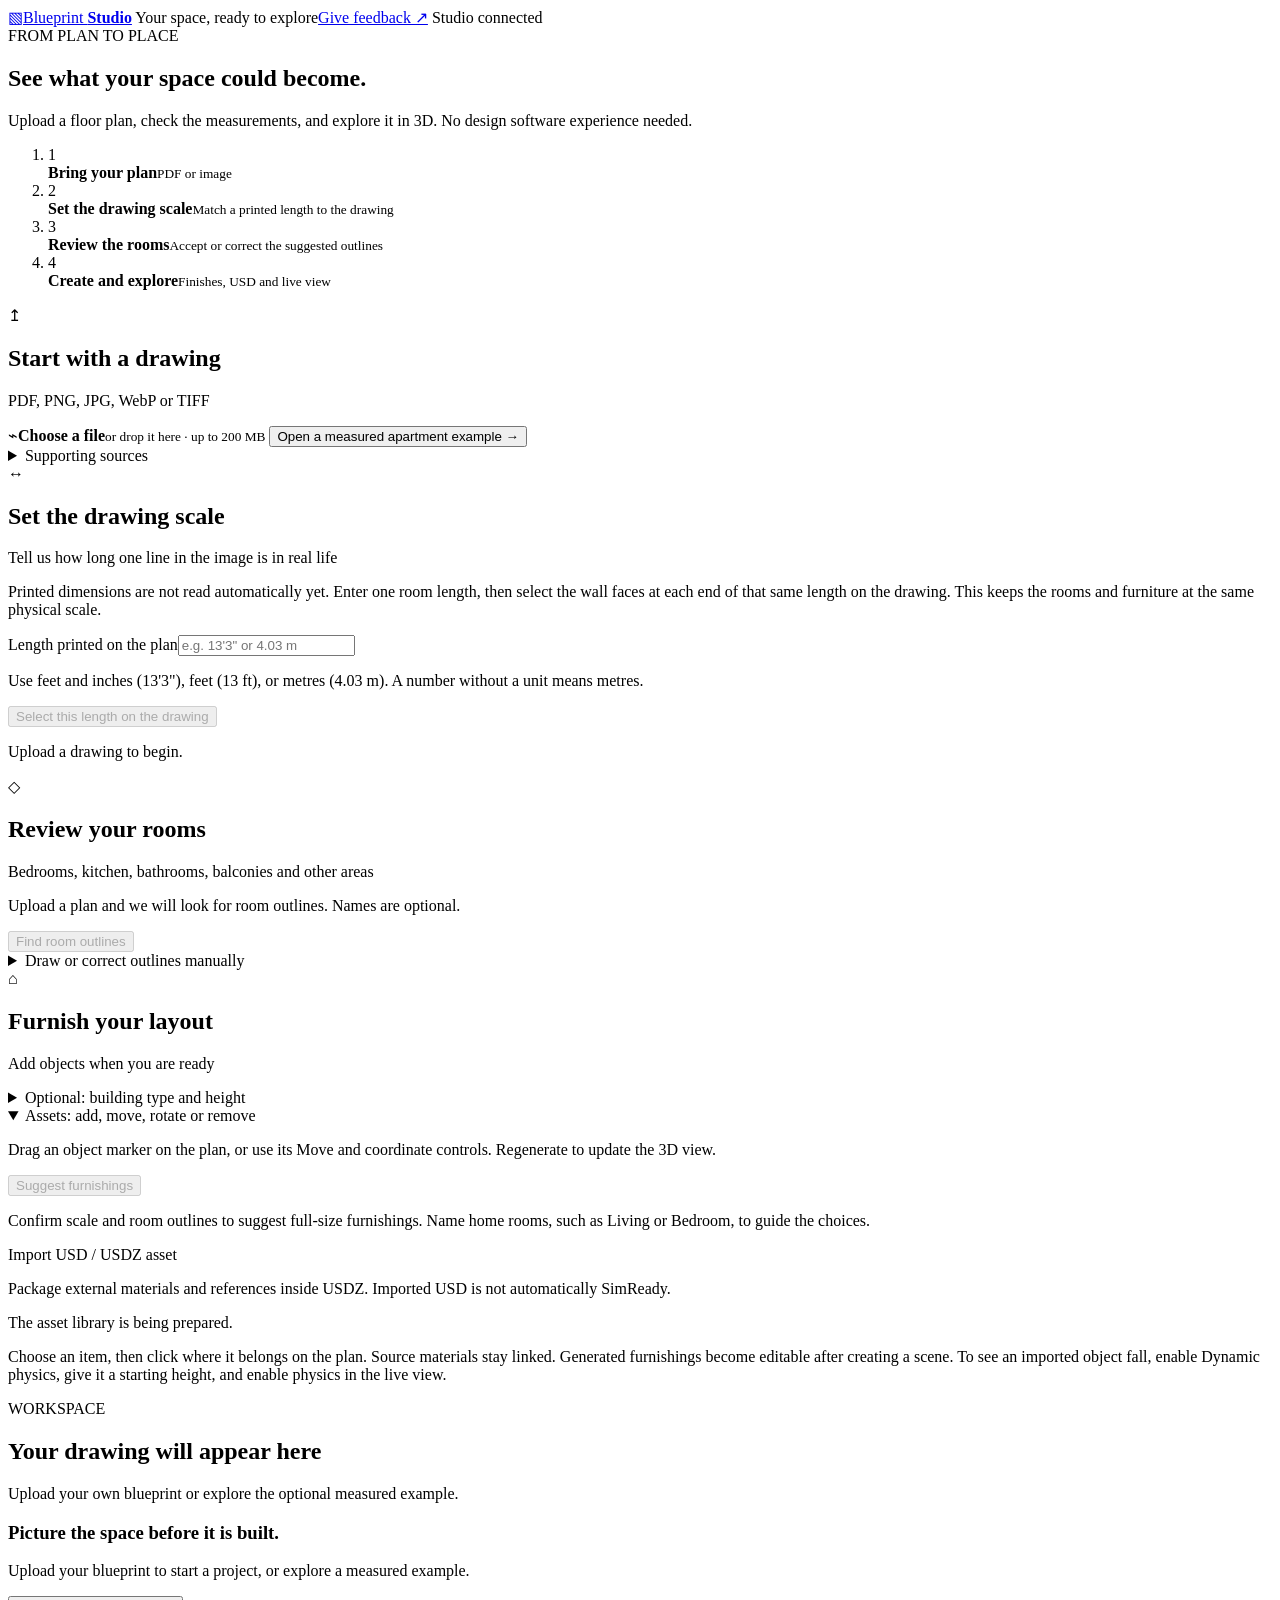
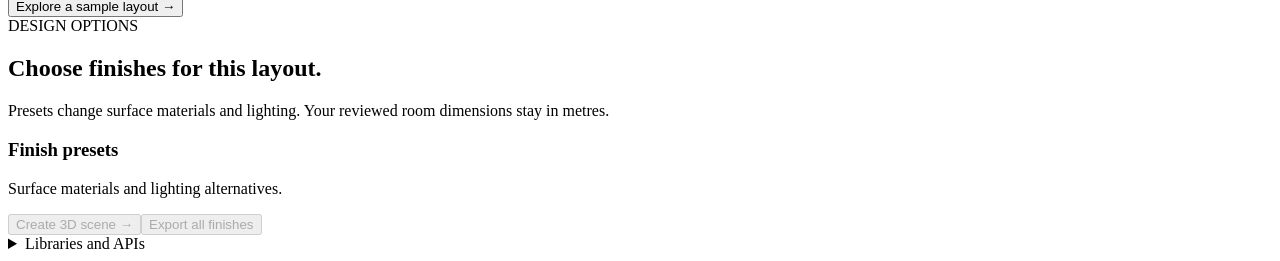
==== commit 89d4fa3f: "Explain drawing scale and accept printed feet and inches" ====
--- a/blueprint-usd-studio/app/static/index.html
+++ b/blueprint-usd-studio/app/static/index.html
@@ -25,7 +25,7 @@
 
       <ol class="steps" aria-label="Workflow">
         <li class="active" id="step-upload"><span>1</span><div><strong>Bring your plan</strong><small>PDF or image</small></div></li>
-        <li id="step-measure"><span>2</span><div><strong>Confirm one measurement</strong><small>So furniture and rooms share the right scale</small></div></li>
+        <li id="step-measure"><span>2</span><div><strong>Set the drawing scale</strong><small>Match a printed length to the drawing</small></div></li>
         <li id="step-outline"><span>3</span><div><strong>Review the rooms</strong><small>Accept or correct the suggested outlines</small></div></li>
         <li id="step-create"><span>4</span><div><strong>Create and explore</strong><small>Finishes, USD and live view</small></div></li>
       </ol>
@@ -41,9 +41,11 @@
       </section>
 
       <section class="card" id="measureCard">
-        <div class="card-heading"><span class="icon">↔</span><div><h2>Confirm one measurement</h2><p>Use any room length printed on your plan</p></div></div>
-        <div class="field-row"><label for="distanceInput">Known distance</label><div class="unit-input"><input id="distanceInput" type="number" min="0.01" step="0.01" placeholder="e.g. 4.03"><span>metres</span></div></div>
-        <button id="calibrateButton" type="button" class="secondary-button" disabled>Mark the two points</button>
+        <div class="card-heading"><span class="icon">↔</span><div><h2>Set the drawing scale</h2><p>Tell us how long one line in the image is in real life</p></div></div>
+        <p class="helper" id="measurementHelp">Printed dimensions are not read automatically yet. Enter one room length, then select the wall faces at each end of that same length on the drawing. This keeps the rooms and furniture at the same physical scale.</p>
+        <div class="field-row"><label for="distanceInput">Length printed on the plan</label><input id="distanceInput" type="text" placeholder="e.g. 13'3&quot; or 4.03 m" aria-describedby="measurementHelp distanceFormat"></div>
+        <p id="distanceFormat" class="helper">Use feet and inches (13'3&quot;), feet (13 ft), or metres (4.03 m). A number without a unit means metres.</p>
+        <button id="calibrateButton" type="button" class="secondary-button" disabled>Select this length on the drawing</button>
         <p id="scaleSummary" class="helper">Upload a drawing to begin.</p>
       </section>
 
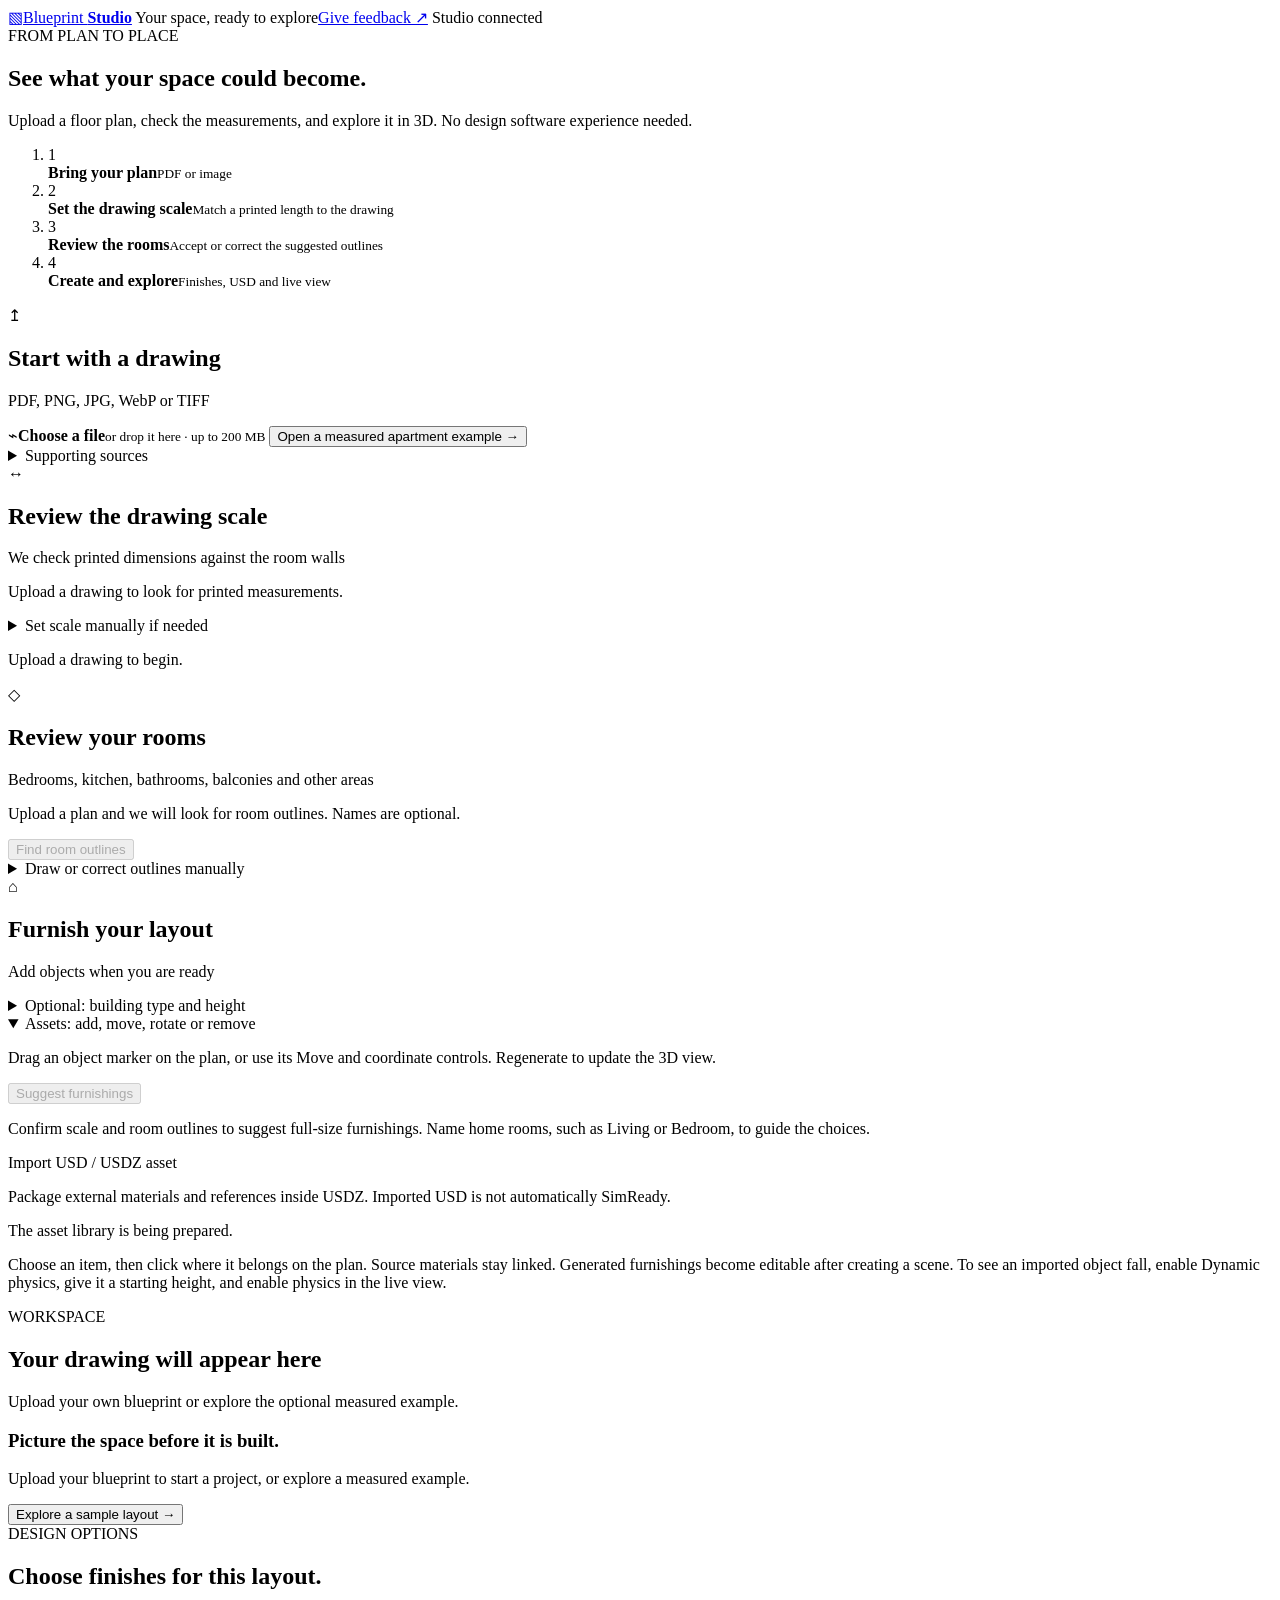
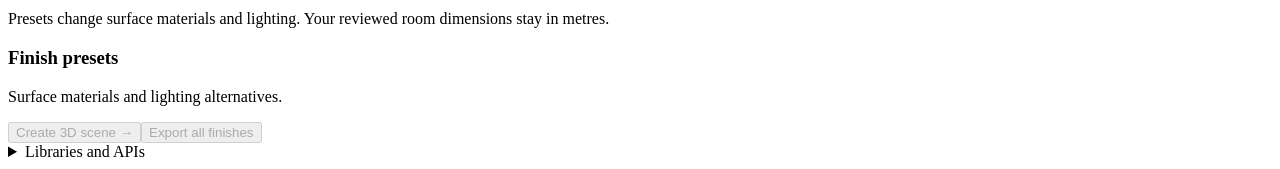
==== commit 45aa2e20: "Reconstruct labeled rooms from wall evidence and printed dimensions" ====
--- a/blueprint-usd-studio/app/static/index.html
+++ b/blueprint-usd-studio/app/static/index.html
@@ -41,17 +41,20 @@
       </section>
 
       <section class="card" id="measureCard">
-        <div class="card-heading"><span class="icon">↔</span><div><h2>Set the drawing scale</h2><p>Tell us how long one line in the image is in real life</p></div></div>
-        <p class="helper" id="measurementHelp">Printed dimensions are not read automatically yet. Enter one room length, then select the wall faces at each end of that same length on the drawing. This keeps the rooms and furniture at the same physical scale.</p>
+        <div class="card-heading"><span class="icon">↔</span><div><h2>Review the drawing scale</h2><p>We check printed dimensions against the room walls</p></div></div>
+        <p id="detectedScaleStatus" class="helper" role="status">Upload a drawing to look for printed measurements.</p><button id="useDetectedScale" type="button" class="primary-button" hidden>Confirm detected scale</button><ul id="scaleEvidence" class="helper" hidden></ul>
+        <details id="manualScale"><summary>Set scale manually if needed</summary>
+        <p class="helper" id="measurementHelp">Use this fallback if a printed dimension cannot be read reliably. Enter one room length, then select the wall faces at each end of that same length on the drawing.</p>
         <div class="field-row"><label for="distanceInput">Length printed on the plan</label><input id="distanceInput" type="text" placeholder="e.g. 13'3&quot; or 4.03 m" aria-describedby="measurementHelp distanceFormat"></div>
         <p id="distanceFormat" class="helper">Use feet and inches (13'3&quot;), feet (13 ft), or metres (4.03 m). A number without a unit means metres.</p>
         <button id="calibrateButton" type="button" class="secondary-button" disabled>Select this length on the drawing</button>
+        </details>
         <p id="scaleSummary" class="helper">Upload a drawing to begin.</p>
       </section>
 
       <section class="card" id="outlineCard">
         <div class="card-heading"><span class="icon">◇</span><div><h2>Review your rooms</h2><p>Bedrooms, kitchen, bathrooms, balconies and other areas</p></div></div>
-        <p id="suggestionStatus" class="helper" role="status">Upload a plan and we will look for room outlines. Names are optional.</p><button id="suggestButton" type="button" class="subtle-button" disabled>Find room outlines</button><div id="suggestions" class="suggestions" hidden></div><button id="acceptSuggestions" type="button" class="primary-button" hidden disabled>Use selected room outlines</button><details id="manualTools"><summary>Draw or correct outlines manually</summary><div class="field-row"><label for="roomName">Room name (optional)</label><input id="roomName" type="text" placeholder="e.g. Living room"></div>
+        <p id="suggestionStatus" class="helper" role="status">Upload a plan and we will look for room outlines. Names are optional.</p><p id="detectionWarnings" class="helper" role="status" hidden></p><button id="suggestButton" type="button" class="subtle-button" disabled>Find room outlines</button><div id="suggestions" class="suggestions" hidden></div><button id="acceptSuggestions" type="button" class="primary-button" hidden disabled>Use selected room outlines</button><details id="manualTools"><summary>Draw or correct outlines manually</summary><div class="field-row"><label for="roomName">Room name (optional)</label><input id="roomName" type="text" placeholder="e.g. Living room"></div>
         <div class="tool-grid">
           <button class="tool" data-tool="room-rectangle" disabled>▭<span>Room rectangle</span></button>
           <button class="tool" data-tool="room-polygon" disabled>⬠<span>Room outline</span></button>
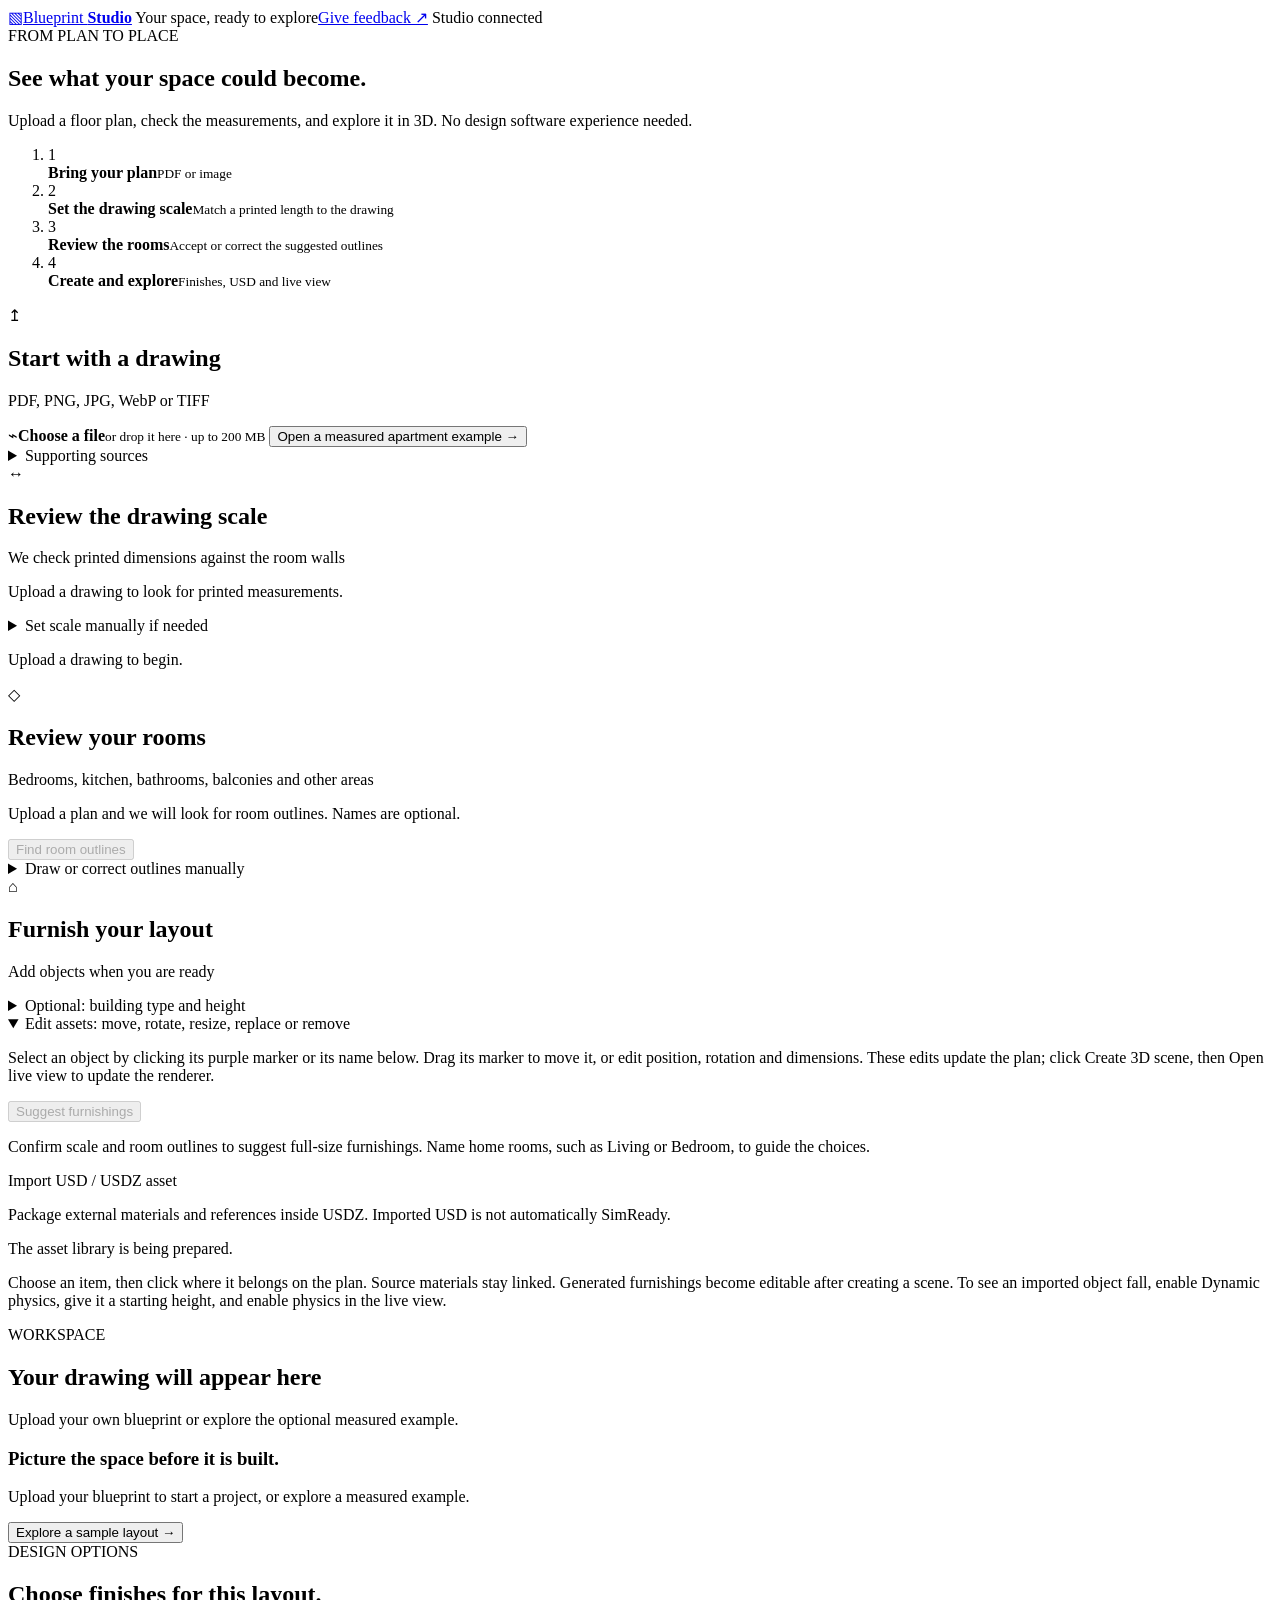
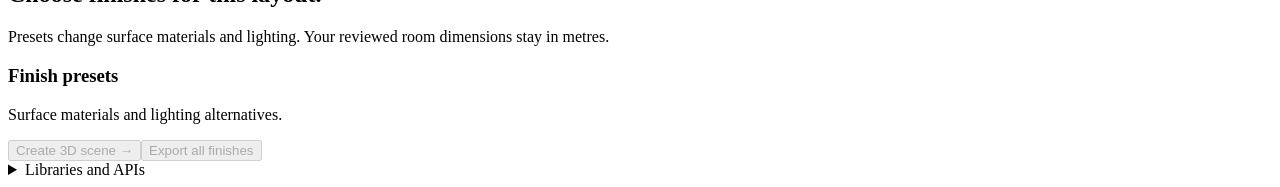
==== commit 081fcdf0: "Complete asset transforms and add reviewed Inference Hub room proposals" ====
--- a/blueprint-usd-studio/app/static/index.html
+++ b/blueprint-usd-studio/app/static/index.html
@@ -54,7 +54,7 @@
 
       <section class="card" id="outlineCard">
         <div class="card-heading"><span class="icon">◇</span><div><h2>Review your rooms</h2><p>Bedrooms, kitchen, bathrooms, balconies and other areas</p></div></div>
-        <p id="suggestionStatus" class="helper" role="status">Upload a plan and we will look for room outlines. Names are optional.</p><p id="detectionWarnings" class="helper" role="status" hidden></p><button id="suggestButton" type="button" class="subtle-button" disabled>Find room outlines</button><div id="suggestions" class="suggestions" hidden></div><button id="acceptSuggestions" type="button" class="primary-button" hidden disabled>Use selected room outlines</button><details id="manualTools"><summary>Draw or correct outlines manually</summary><div class="field-row"><label for="roomName">Room name (optional)</label><input id="roomName" type="text" placeholder="e.g. Living room"></div>
+        <div id="inferencePanel"></div><p id="suggestionStatus" class="helper" role="status">Upload a plan and we will look for room outlines. Names are optional.</p><p id="detectionWarnings" class="helper" role="status" hidden></p><button id="suggestButton" type="button" class="subtle-button" disabled>Find room outlines</button><div id="suggestions" class="suggestions" hidden></div><button id="acceptSuggestions" type="button" class="primary-button" hidden disabled>Use selected room outlines</button><details id="manualTools"><summary>Draw or correct outlines manually</summary><div class="field-row"><label for="roomName">Room name (optional)</label><input id="roomName" type="text" placeholder="e.g. Living room"></div>
         <div class="tool-grid">
           <button class="tool" data-tool="room-rectangle" disabled>▭<span>Room rectangle</span></button>
           <button class="tool" data-tool="room-polygon" disabled>⬠<span>Room outline</span></button>
@@ -74,7 +74,7 @@
         <details id="modelSettings"><summary>Optional: building type and height</summary><p class="helper">You can create 3D without changing these settings. Height gives the walls their vertical size; when the plan has no height, we keep a labeled estimate.</p><div class="field-row"><label for="structureType">This is a</label><select id="structureType"><option value="home">Home</option><option value="factory">Factory</option><option value="office">Office</option><option value="showroom">Showroom</option><option value="other">Other structure</option></select></div>
         <div class="field-row"><label for="heightInput">Room height</label><div class="unit-input"><input id="heightInput" type="number" min="1.5" max="15" step="0.05" value="2.9"><span>metres</span></div></div>
         <p id="heightStatus" class="helper">2.9 m is an estimate for the preview, not a measurement from your plan.</p></details>
-        <details class="assets-panel" open><summary>Assets: add, move, rotate or remove</summary><p class="helper">Drag an object marker on the plan, or use its Move and coordinate controls. Regenerate to update the 3D view.</p><button id="suggestFurniture" type="button" class="secondary-button" disabled>Suggest furnishings</button><p id="furnitureStatus" class="helper" role="status">Confirm scale and room outlines to suggest full-size furnishings. Name home rooms, such as Living or Bedroom, to guide the choices.</p><details id="furnitureReview" hidden><summary>Review furnishing assumptions</summary><ul id="furnitureDecisions"></ul></details><label class="secondary-button" for="assetImportInput">Import USD / USDZ asset</label><input id="assetImportInput" type="file" accept=".usd,.usda,.usdc,.usdz" hidden><p id="assetImportStatus" class="helper">Package external materials and references inside USDZ. Imported USD is not automatically SimReady.</p><button id="starterFurniture" type="button" class="secondary-button" hidden>Add sample B1-1502 layout</button><div id="assetList" class="asset-list">The asset library is being prepared.</div><div id="placementList" class="room-list"></div><p class="helper">Choose an item, then click where it belongs on the plan. Source materials stay linked. Generated furnishings become editable after creating a scene. To see an imported object fall, enable Dynamic physics, give it a starting height, and enable physics in the live view.</p></details>
+        <details class="assets-panel" open><summary>Edit assets: move, rotate, resize, replace or remove</summary><p class="helper">Select an object by clicking its purple marker or its name below. Drag its marker to move it, or edit position, rotation and dimensions. These edits update the plan; click Create 3D scene, then Open live view to update the renderer.</p><button id="suggestFurniture" type="button" class="secondary-button" disabled>Suggest furnishings</button><p id="furnitureStatus" class="helper" role="status">Confirm scale and room outlines to suggest full-size furnishings. Name home rooms, such as Living or Bedroom, to guide the choices.</p><details id="furnitureReview" hidden><summary>Review furnishing assumptions</summary><ul id="furnitureDecisions"></ul></details><label class="secondary-button" for="assetImportInput">Import USD / USDZ asset</label><input id="assetImportInput" type="file" accept=".usd,.usda,.usdc,.usdz" hidden><p id="assetImportStatus" class="helper">Package external materials and references inside USDZ. Imported USD is not automatically SimReady.</p><button id="starterFurniture" type="button" class="secondary-button" hidden>Add sample B1-1502 layout</button><div id="assetList" class="asset-list">The asset library is being prepared.</div><div id="placementList" class="room-list"></div><p class="helper">Choose an item, then click where it belongs on the plan. Source materials stay linked. Generated furnishings become editable after creating a scene. To see an imported object fall, enable Dynamic physics, give it a starting height, and enable physics in the live view.</p></details>
       </section>
     </aside>
 
@@ -116,5 +116,6 @@
   <details id="libraryTracePanel" class="card library-trace"><summary>Libraries and APIs</summary><p>Installed versions and the APIs behind each action. Observed operations appear after generation.</p><button id="refreshLibraryTrace" type="button" class="secondary-button">Refresh installed versions</button> <a id="downloadLibraryTrace" class="secondary-button" href="/api/runtime-trace" download="blueprint-library-trace.json">Download trace</a><div id="libraryTraceContent"></div></details>
   <div id="toast" class="toast" role="status" aria-live="polite" hidden></div>
   <script src="/static/app.js" defer></script>
+  <script src="/static/inference.js" defer></script>
 </body>
 </html>
